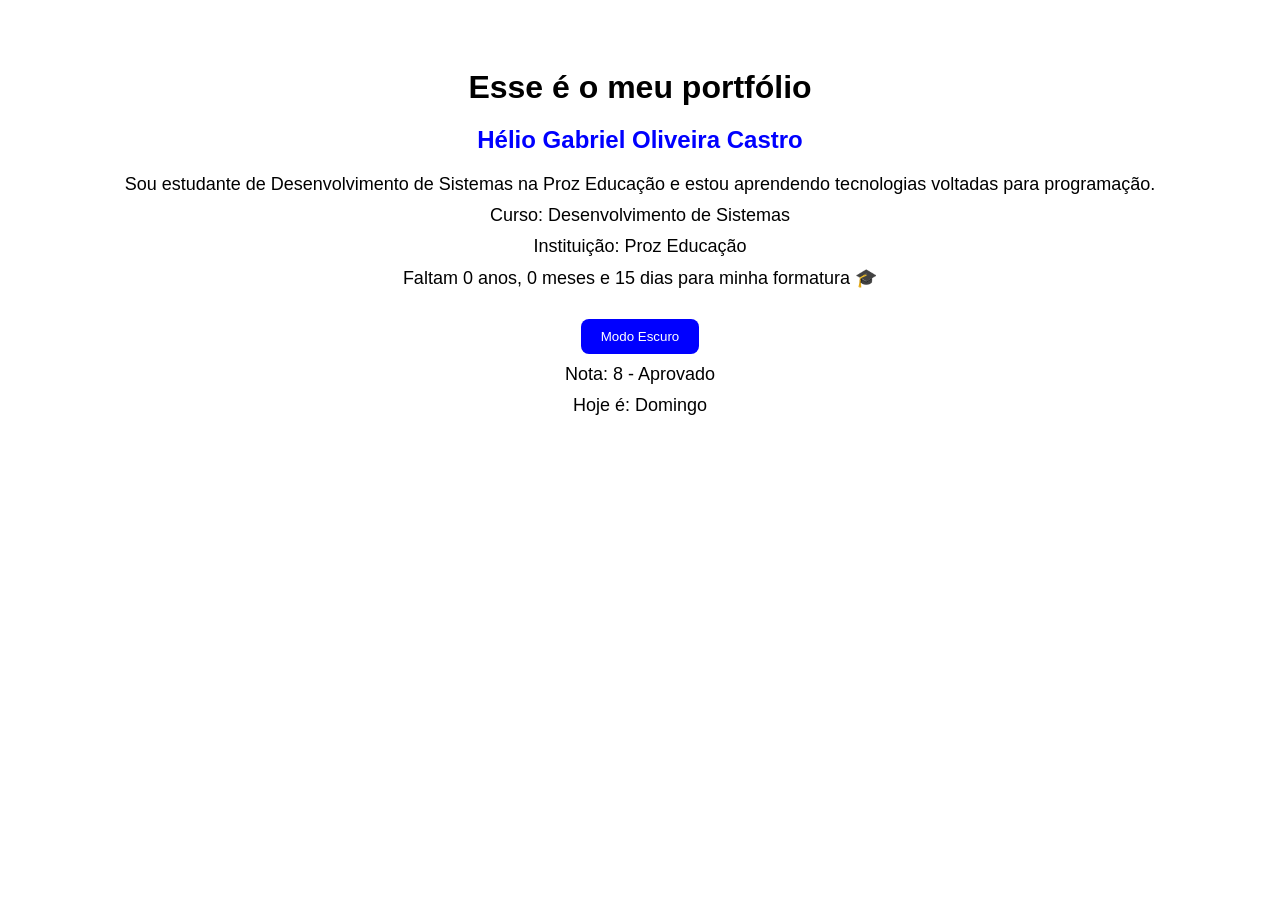
==== Pages/index.html @ 3dc694ca "Criação do quiz de perfil dev" ====
<!DOCTYPE html>
<html lang="pt-BR">
<head>
    <meta charset="UTF-8">
    <meta name="viewport" content="width=device-width, initial-scale=1.0">
    <title>Meu Portfólio</title>

    <link rel="stylesheet" href="../Style/style.css">
</head>
<body>

    <main>

        <h1 id="titulo">Esse é o meu portfólio</h1>

        <h2 id="meuNome"></h2>
        <p id="minhaBio"></p>
        <p id="curso"></p>
        <p id="instituicao"></p>
        <p id="tempoRestante"></p>

        <button id="modo">Modo Escuro</button>

    </main>

    <script src="../Script/script.js"></script>
</body>
</html>
---- Style/style.css ----
body {
    font-family: Arial, sans-serif;
    text-align: center;
    padding: 40px;
    background-color: white;
    color: black;
    transition: 0.3s;
}

h1 {
    margin-bottom: 20px;
}

h2 {
    color: blue;
}

p {
    font-size: 18px;
    margin: 10px 0;
}

button {
    padding: 10px 20px;
    border: none;
    border-radius: 8px;
    background: blue;
    color: white;
    cursor: pointer;
    margin-top: 20px;
}
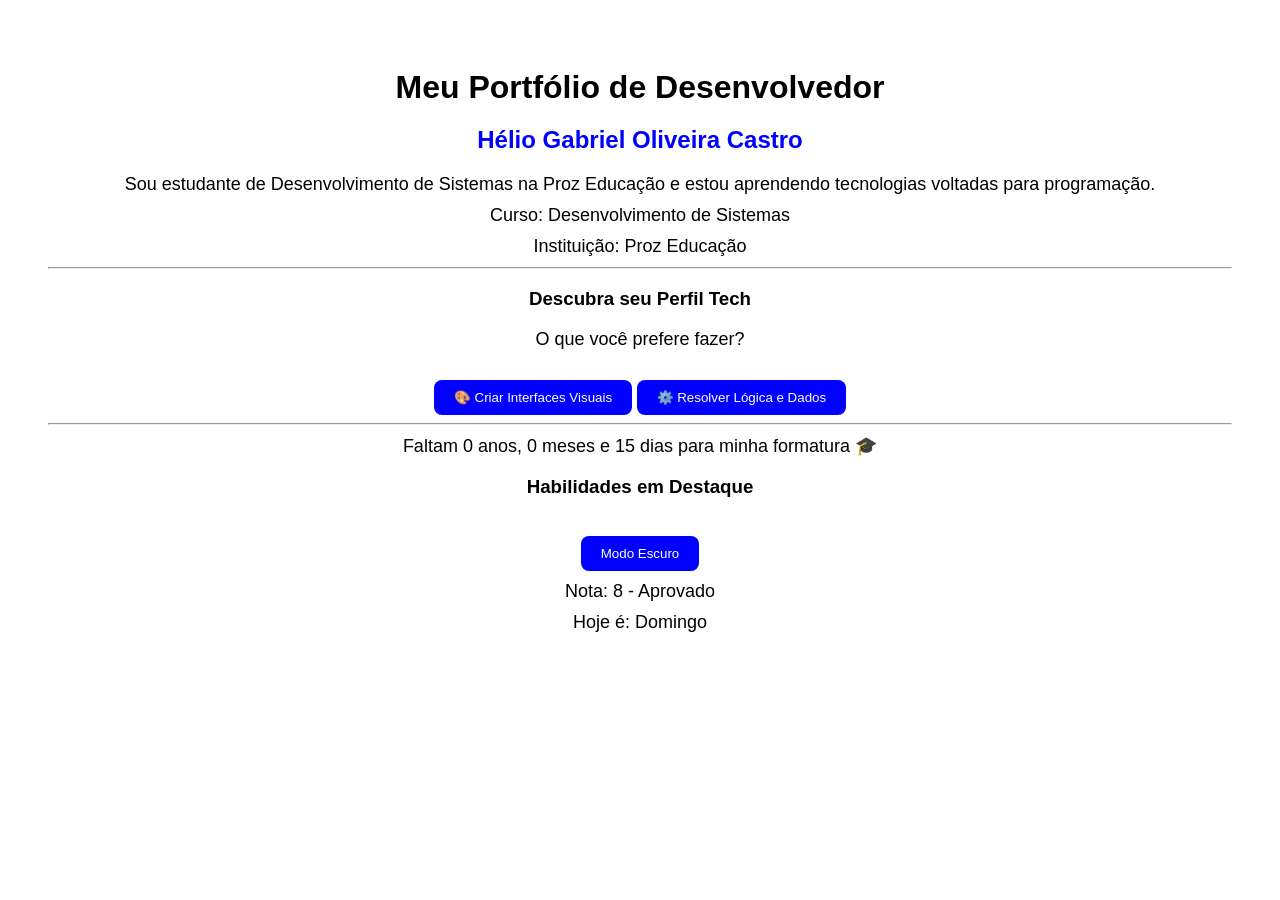
==== commit 54d9070c: "Update portfolio title and add new sections" ====
--- a/Pages/index.html
+++ b/Pages/index.html
@@ -3,26 +3,47 @@
 <head>
     <meta charset="UTF-8">
     <meta name="viewport" content="width=device-width, initial-scale=1.0">
-    <title>Meu Portfólio</title>
-
+    <title>Portfólio | Hélio Gabriel</title>
     <link rel="stylesheet" href="../Style/style.css">
 </head>
 <body>
 
     <main>
+        <h1 id="titulo">Meu Portfólio de Desenvolvedor</h1>
 
-        <h1 id="titulo">Esse é o meu portfólio</h1>
+        <section id="apresentacao">
+            <h2 id="meuNome"></h2>
+            <p id="minhaBio"></p>
+            <p id="curso"></p>
+            <p id="instituicao"></p>
+        </section>
 
-        <h2 id="meuNome"></h2>
-        <p id="minhaBio"></p>
-        <p id="curso"></p>
-        <p id="instituicao"></p>
-        <p id="tempoRestante"></p>
+        <hr>
+
+        <section id="quiz-container">
+            <h3>Descubra seu Perfil Tech</h3>
+            <p>O que você prefere fazer?</p>
+            <button id="btn-visual">🎨 Criar Interfaces Visuais</button>
+            <button id="btn-logica">⚙️ Resolver Lógica e Dados</button>
+            <div id="resultado-quiz"></div>
+        </section>
+
+        <hr>
+
+        <section id="status">
+            <p id="tempoRestante"></p>
+            <p id="statusNota"></p>
+            <p id="diaAtual"></p>
+        </section>
+
+        <section id="habilidades-container">
+            <h3>Habilidades em Destaque</h3>
+            <ul id="lista-habilidades"></ul>
+        </section>
 
         <button id="modo">Modo Escuro</button>
-
     </main>
 
     <script src="../Script/script.js"></script>
 </body>
-</html>+</html>
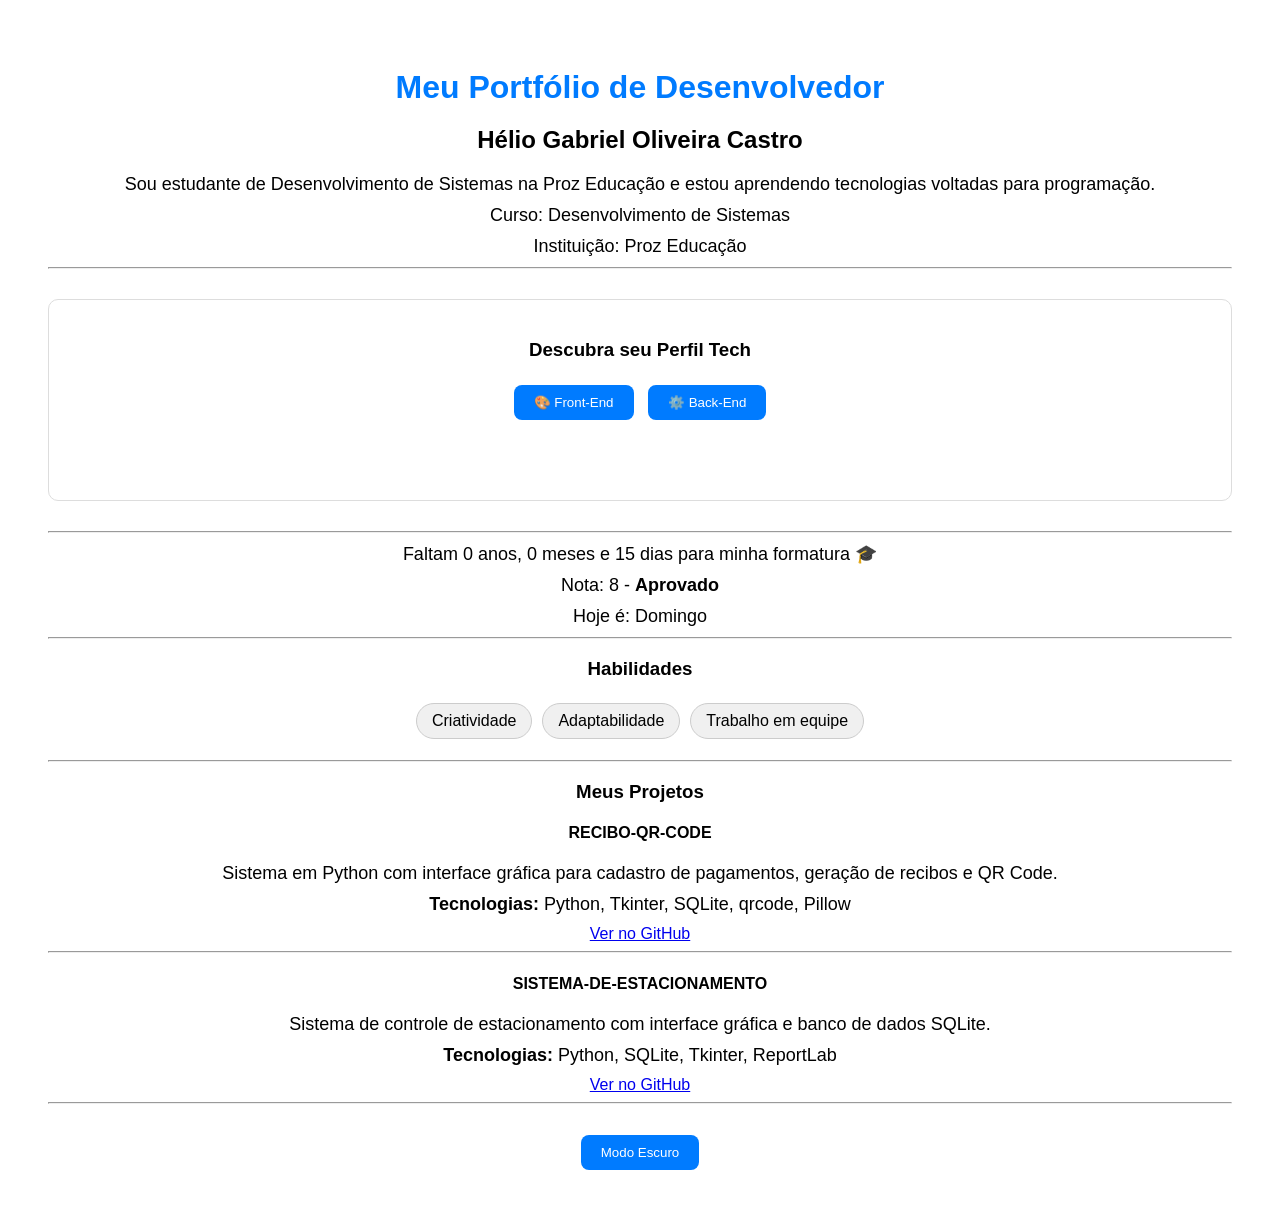
==== commit 0168c392: "Refactor index.html structure and content" ====
--- a/Pages/index.html
+++ b/Pages/index.html
@@ -2,47 +2,58 @@
 <html lang="pt-BR">
 <head>
     <meta charset="UTF-8">
-    <meta name="viewport" content="width=device-width, initial-scale=1.0">
-    <title>Portfólio | Hélio Gabriel</title>
+    <title>Portfólio</title>
+
+    <!-- caminho correto -->
     <link rel="stylesheet" href="../Style/style.css">
 </head>
 <body>
 
-    <main>
-        <h1 id="titulo">Meu Portfólio de Desenvolvedor</h1>
+    <h1>Meu Portfólio de Desenvolvedor</h1>
 
-        <section id="apresentacao">
-            <h2 id="meuNome"></h2>
-            <p id="minhaBio"></p>
-            <p id="curso"></p>
-            <p id="instituicao"></p>
-        </section>
+    <section>
+        <h2 id="meuNome"></h2>
+        <p id="minhaBio"></p>
+        <p id="curso"></p>
+        <p id="instituicao"></p>
+    </section>
 
-        <hr>
+    <hr>
 
-        <section id="quiz-container">
-            <h3>Descubra seu Perfil Tech</h3>
-            <p>O que você prefere fazer?</p>
-            <button id="btn-visual">🎨 Criar Interfaces Visuais</button>
-            <button id="btn-logica">⚙️ Resolver Lógica e Dados</button>
-            <div id="resultado-quiz"></div>
-        </section>
+    <!-- IMPORTANTE: id igual ao CSS -->
+    <section id="quiz-container">
+        <h3>Descubra seu Perfil Tech</h3>
+        <button id="btn-visual">🎨 Front-End</button>
+        <button id="btn-logica">⚙️ Back-End</button>
+        <div id="resultado-quiz"></div>
+    </section>
 
-        <hr>
+    <hr>
 
-        <section id="status">
-            <p id="tempoRestante"></p>
-            <p id="statusNota"></p>
-            <p id="diaAtual"></p>
-        </section>
+    <section>
+        <p id="tempoRestante"></p>
+        <p id="statusNota"></p>
+        <p id="diaAtual"></p>
+    </section>
 
-        <section id="habilidades-container">
-            <h3>Habilidades em Destaque</h3>
-            <ul id="lista-habilidades"></ul>
-        </section>
+    <hr>
 
-        <button id="modo">Modo Escuro</button>
-    </main>
+    <section>
+        <h3>Habilidades</h3>
+        <ul id="lista-habilidades"></ul>
+    </section>
+
+    <hr>
+
+    <!-- PROJETOS -->
+    <section>
+        <h3>Meus Projetos</h3>
+        <div id="lista-projetos"></div>
+    </section>
+
+    <br>
+
+    <button id="modo">Modo Escuro</button>
 
     <script src="../Script/script.js"></script>
 </body>
--- a/Style/style.css
+++ b/Style/style.css
@@ -1,31 +1,75 @@
+/* Estilos Globais e Reset básico */
 body {
     font-family: Arial, sans-serif;
     text-align: center;
     padding: 40px;
     background-color: white;
     color: black;
-    transition: 0.3s;
+    /* Transição suave para mudança de cores (Modo Escuro) */
+    transition: background-color 0.3s, color 0.3s;
 }
 
-h1 {
-    margin-bottom: 20px;
+/* MODO ESCURO: 
+   Aplicado via JavaScript adicionando a classe .dark-mode ao body 
+*/
+body.dark-mode {
+    background-color: #121212;
+    color: #ffffff;
 }
 
-h2 {
-    color: blue;
+/* Ajuste específico para os itens da lista no modo escuro */
+body.dark-mode #lista-habilidades li {
+    background: #333;
+    border-color: #555;
+    color: white;
 }
 
-p {
-    font-size: 18px;
-    margin: 10px 0;
+/* Tipografia */
+h1 { color: #007bff; margin-bottom: 20px; }
+p { font-size: 18px; margin: 10px 0; }
+
+/* Containers e Layout */
+#quiz-container {
+    margin: 30px 0;
+    padding: 20px;
+    border: 1px solid #ddd;
+    border-radius: 10px;
 }
 
+#resultado-quiz {
+    margin-top: 15px;
+    font-weight: bold;
+    min-height: 40px; /* Evita que o layout "pule" quando o texto aparece */
+}
+
+/* Estilização das "Tags" de Habilidades */
+#lista-habilidades {
+    list-style: none;
+    padding: 0;
+}
+
+#lista-habilidades li {
+    display: inline-block;
+    background: #f0f0f0;
+    margin: 5px;
+    padding: 8px 15px;
+    border-radius: 20px;
+    border: 1px solid #ccc;
+}
+
+/* Botões */
 button {
     padding: 10px 20px;
     border: none;
     border-radius: 8px;
-    background: blue;
+    background: #007bff;
     color: white;
     cursor: pointer;
-    margin-top: 20px;
-}+    margin: 5px;
+    transition: 0.2s;
+}
+
+button:hover { 
+    opacity: 0.8; 
+    transform: scale(1.05); /* Pequeno efeito de zoom no hover */
+}
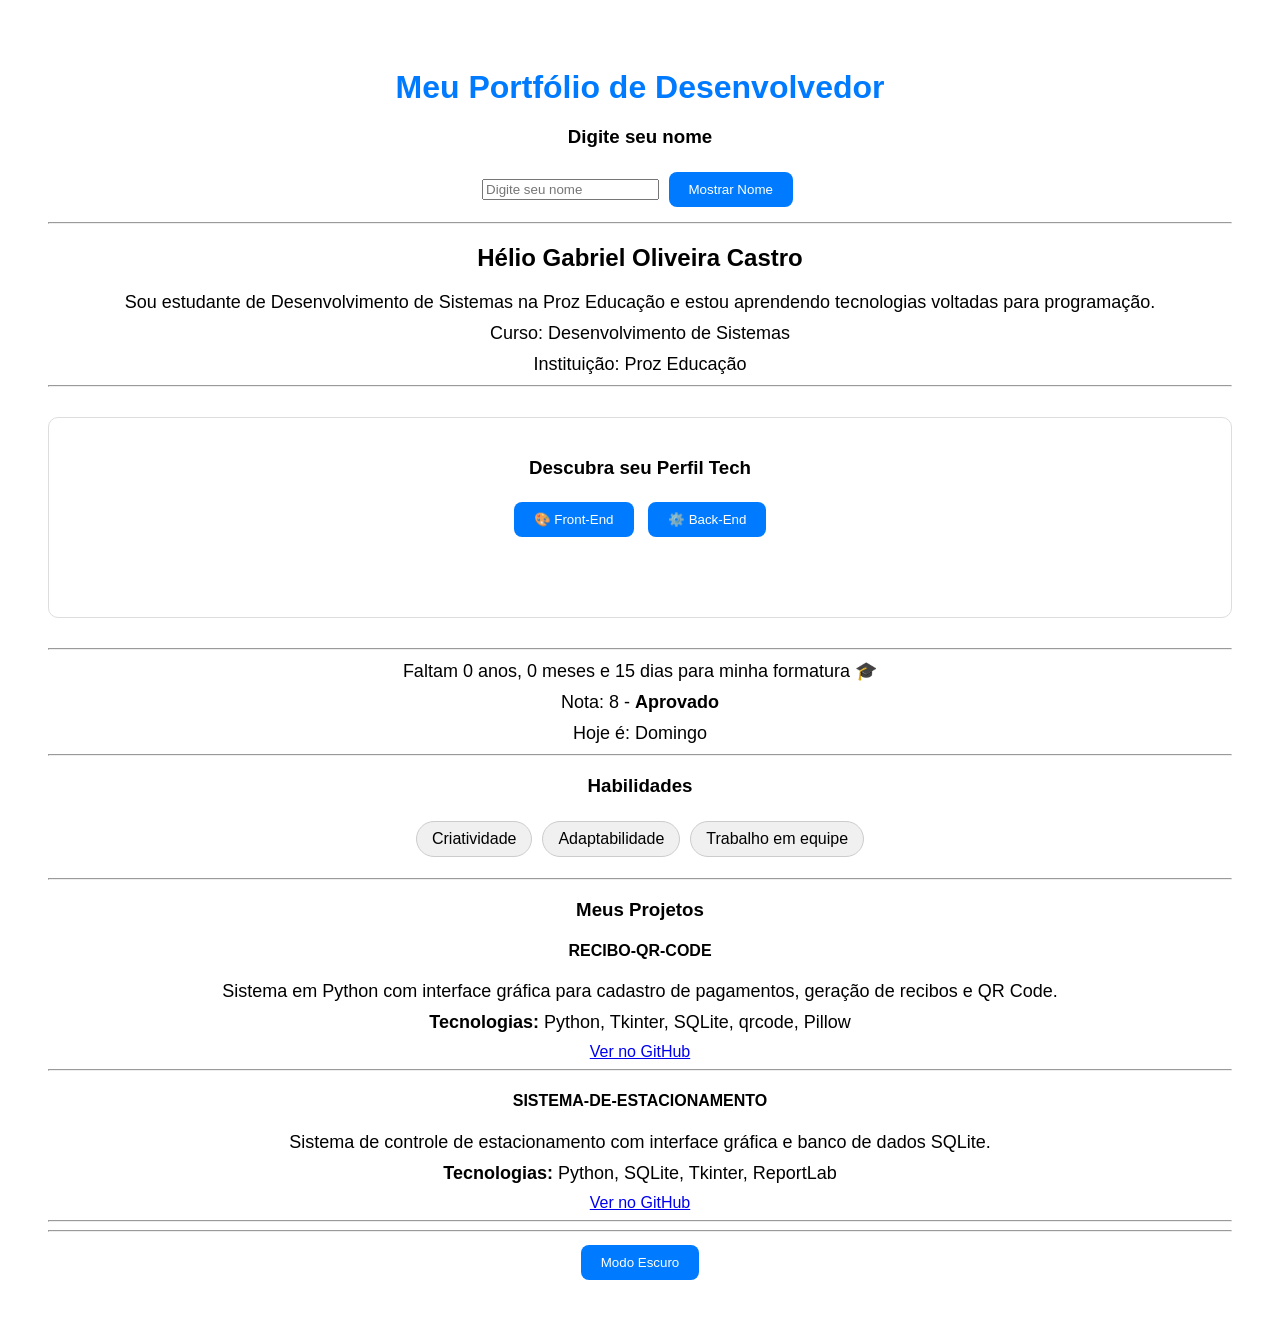
==== commit 79f22d9b: "Refactor index.html structure and improve layout" ====
--- a/Pages/index.html
+++ b/Pages/index.html
@@ -1,60 +1,120 @@
 <!DOCTYPE html>
 <html lang="pt-BR">
+
 <head>
+
     <meta charset="UTF-8">
+
+    <meta name="viewport"
+        content="width=device-width, initial-scale=1.0">
+
     <title>Portfólio</title>
 
-    <!-- caminho correto -->
-    <link rel="stylesheet" href="../Style/style.css">
+    <link rel="stylesheet"
+        href="../Style/style.css">
+
 </head>
+
 <body>
 
     <h1>Meu Portfólio de Desenvolvedor</h1>
 
+    <!-- INPUT -->
     <section>
-        <h2 id="meuNome"></h2>
-        <p id="minhaBio"></p>
-        <p id="curso"></p>
-        <p id="instituicao"></p>
+
+        <h3>Digite seu nome</h3>
+
+        <input
+            type="text"
+            id="nomeInput"
+            placeholder="Digite seu nome">
+
+        <button id="btnNome">
+            Mostrar Nome
+        </button>
+
+        <p id="resultadoNome"></p>
+
     </section>
 
     <hr>
 
-    <!-- IMPORTANTE: id igual ao CSS -->
-    <section id="quiz-container">
-        <h3>Descubra seu Perfil Tech</h3>
-        <button id="btn-visual">🎨 Front-End</button>
-        <button id="btn-logica">⚙️ Back-End</button>
-        <div id="resultado-quiz"></div>
+    <!-- DADOS -->
+    <section>
+
+        <h2 id="meuNome"></h2>
+
+        <p id="minhaBio"></p>
+
+        <p id="curso"></p>
+
+        <p id="instituicao"></p>
+
     </section>
 
     <hr>
 
-    <section>
-        <p id="tempoRestante"></p>
-        <p id="statusNota"></p>
-        <p id="diaAtual"></p>
+    <!-- QUIZ -->
+    <section id="quiz-container">
+
+        <h3>Descubra seu Perfil Tech</h3>
+
+        <button id="btn-visual">
+            🎨 Front-End
+        </button>
+
+        <button id="btn-logica">
+            ⚙️ Back-End
+        </button>
+
+        <div id="resultado-quiz"></div>
+
     </section>
 
     <hr>
 
+    <!-- INFORMAÇÕES -->
     <section>
+
+        <p id="tempoRestante"></p>
+
+        <p id="statusNota"></p>
+
+        <p id="diaAtual"></p>
+
+    </section>
+
+    <hr>
+
+    <!-- HABILIDADES -->
+    <section>
+
         <h3>Habilidades</h3>
+
         <ul id="lista-habilidades"></ul>
+
     </section>
 
     <hr>
 
     <!-- PROJETOS -->
     <section>
+
         <h3>Meus Projetos</h3>
+
         <div id="lista-projetos"></div>
+
     </section>
 
-    <br>
+    <hr>
 
-    <button id="modo">Modo Escuro</button>
+    <!-- MODO ESCURO -->
+    <button id="modo">
+        Modo Escuro
+    </button>
 
     <script src="../Script/script.js"></script>
+
 </body>
+
 </html>
